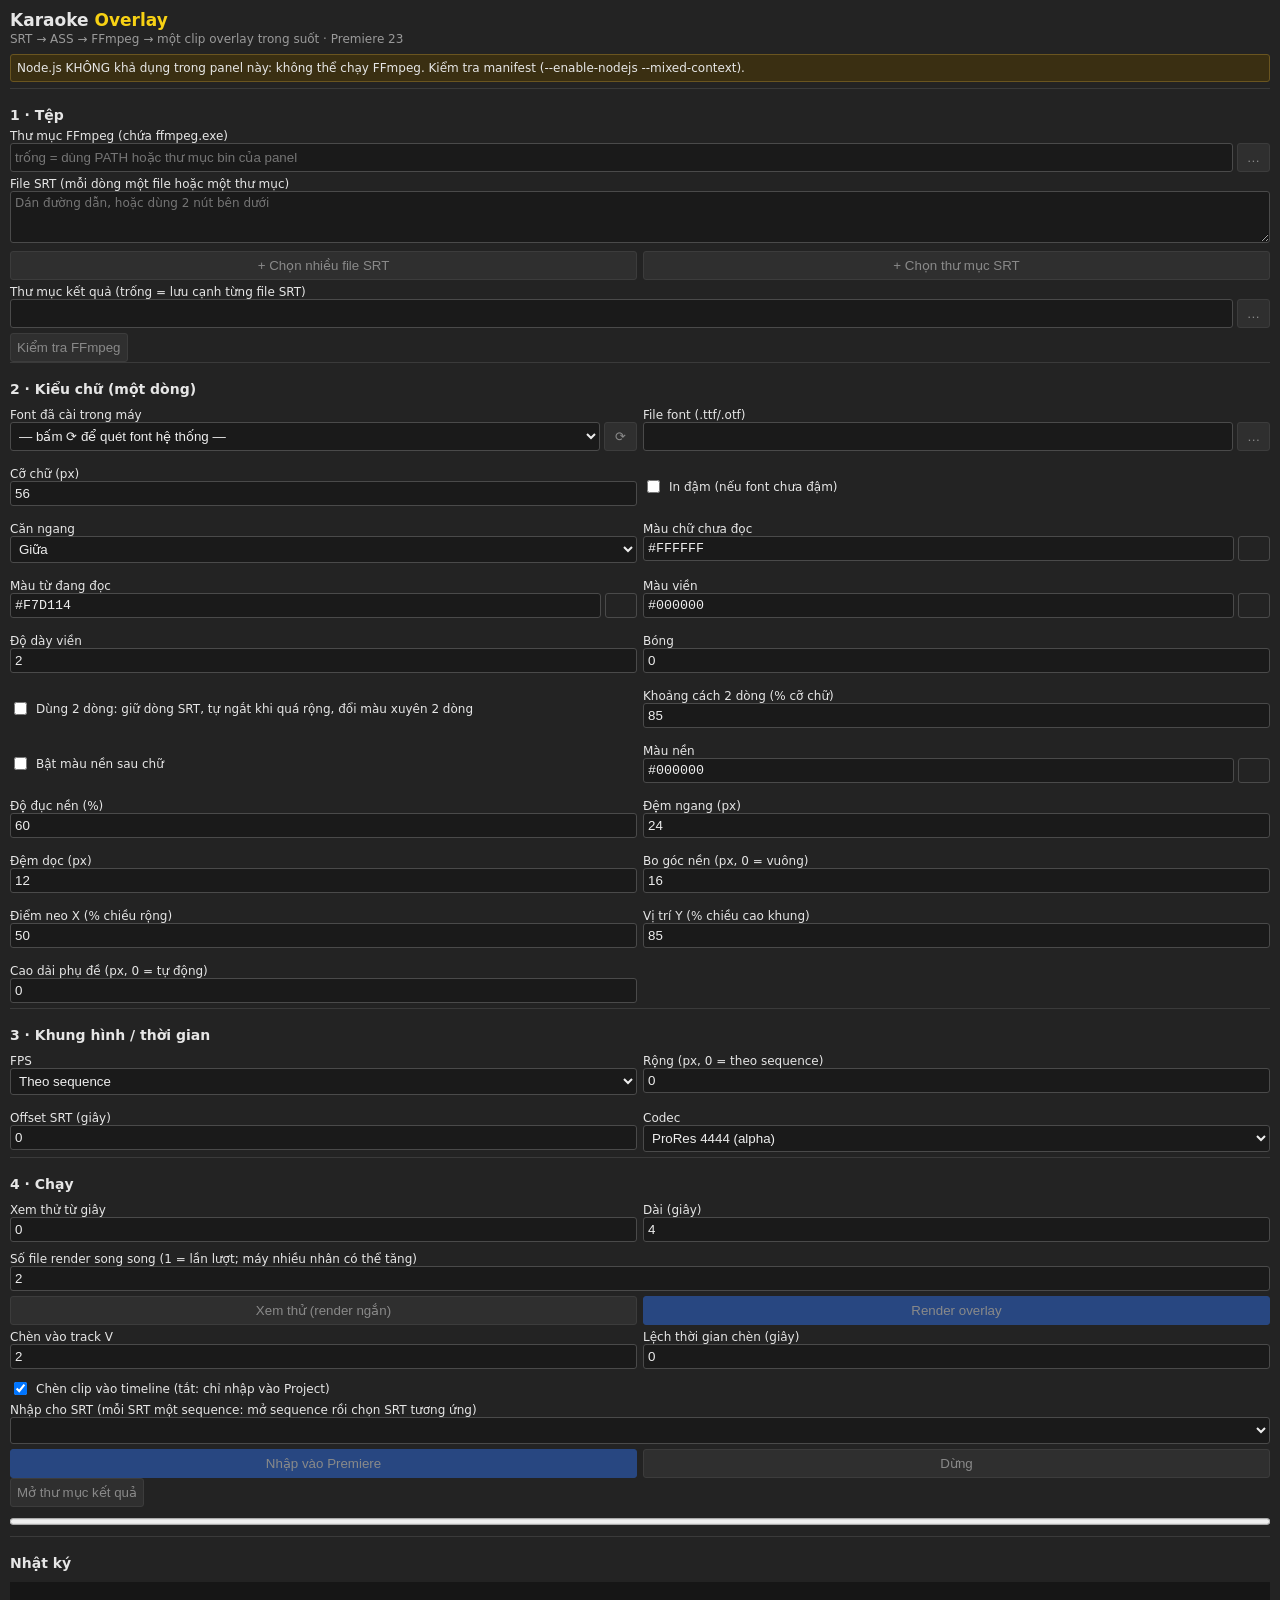
==== extension/overlay.html @ 101d64ac "Overlay: auto-wrap long cues into two balanced rows using libass-measured widths Co-Authored-By: Cla" ====
<!doctype html>
<html lang="vi"><head><meta charset="UTF-8"><meta name="viewport" content="width=device-width,initial-scale=1"><title>Karaoke Overlay</title>
<link rel="stylesheet" href="css/overlay.css"></head>
<body>
<header><h1>Karaoke <em>Overlay</em></h1><p>SRT → ASS → FFmpeg → một clip overlay trong suốt · Premiere 23</p></header>
<div id="env" class="notice"></div>
<section><h2>1 · Tệp</h2>
<label>Thư mục FFmpeg (chứa ffmpeg.exe)<div class="row"><input id="ffmpegDir" placeholder="trống = dùng PATH hoặc thư mục bin của panel"><button data-pick="ffmpegDir" data-kind="dir">…</button></div></label>
<label>File SRT (mỗi dòng một file hoặc một thư mục)<textarea id="srtPath" rows="3" placeholder="Dán đường dẫn, hoặc dùng 2 nút bên dưới"></textarea></label>
<div class="grid"><button id="addSrtFiles">+ Chọn nhiều file SRT</button><button id="addSrtDir">+ Chọn thư mục SRT</button></div>
<label>Thư mục kết quả (trống = lưu cạnh từng file SRT)<div class="row"><input id="outputDir"><button data-pick="outputDir" data-kind="dir">…</button></div></label>
<button id="checkFfmpeg">Kiểm tra FFmpeg</button>
</section>
<section><h2>2 · Kiểu chữ (một dòng)</h2><div class="grid">
<label>Font đã cài trong máy<div class="row"><select id="systemFont"><option value="">— bấm ⟳ để quét font hệ thống —</option></select><button id="scanFonts" title="Quét font hệ thống">⟳</button></div></label>
<label>File font (.ttf/.otf)<div class="row"><input id="fontFile"><button data-pick="fontFile" data-kind="file">…</button></div></label>
<label>Cỡ chữ (px)<input id="fontSize" type="number" min="8" max="400"></label>
<label class="check"><input id="bold" type="checkbox">In đậm (nếu font chưa đậm)</label>
<label>Căn ngang<select id="align"><option value="center">Giữa</option><option value="left">Trái</option><option value="right">Phải</option></select></label>
<label>Màu chữ chưa đọc<div class="row"><input id="textColor" class="hex" maxlength="7" placeholder="#RRGGBB" spellcheck="false"><i class="sw" data-for="textColor"></i></div></label>
<label>Màu từ đang đọc<div class="row"><input id="highlightColor" class="hex" maxlength="7" placeholder="#RRGGBB" spellcheck="false"><i class="sw" data-for="highlightColor"></i></div></label>
<label>Màu viền<div class="row"><input id="outlineColor" class="hex" maxlength="7" placeholder="#RRGGBB" spellcheck="false"><i class="sw" data-for="outlineColor"></i></div></label>
<label>Độ dày viền<input id="outline" type="number" step="0.1" min="0" max="20"></label>
<label>Bóng<input id="shadow" type="number" step="0.1" min="0" max="20"></label>
<label class="check"><input id="twoRows" type="checkbox">Dùng 2 dòng: giữ dòng SRT, tự ngắt khi quá rộng, đổi màu xuyên 2 dòng</label>
<label>Khoảng cách 2 dòng (% cỡ chữ)<input id="lineSpacing" type="number" min="40" max="200" step="1"></label>
<label class="check"><input id="bgEnabled" type="checkbox">Bật màu nền sau chữ</label>
<label>Màu nền<div class="row"><input id="bgColor" class="hex" maxlength="7" placeholder="#RRGGBB" spellcheck="false"><i class="sw" data-for="bgColor"></i></div></label>
<label>Độ đục nền (%)<input id="bgOpacity" type="number" min="0" max="100" step="5"></label>
<label>Đệm ngang (px)<input id="bgPadX" type="number" min="0" max="200" step="1"></label>
<label>Đệm dọc (px)<input id="bgPadY" type="number" min="0" max="120" step="1"></label>
<label>Bo góc nền (px, 0 = vuông)<input id="bgRadius" type="number" min="0" max="200" step="1"></label>
<label>Điểm neo X (% chiều rộng)<input id="anchorX" type="number" min="0" max="100" step="0.5"></label>
<label>Vị trí Y (% chiều cao khung)<input id="yPercent" type="number" min="0" max="100" step="0.5"></label>
<label>Cao dải phụ đề (px, 0 = tự động)<input id="canvasHeight" type="number" min="0" step="2"></label>
</div></section>
<section><h2>3 · Khung hình / thời gian</h2><div class="grid">
<label>FPS<select id="fps"><option value="auto">Theo sequence</option><option>23.976</option><option>24</option><option>25</option><option>29.97</option><option>30</option><option>50</option><option>59.94</option><option>60</option></select></label>
<label>Rộng (px, 0 = theo sequence)<input id="width" type="number" min="0" step="2"></label>
<label>Offset SRT (giây)<input id="offset" type="number" step="0.001"></label>
<label>Codec<select id="codec"><option value="prores4444">ProRes 4444 (alpha)</option><option value="qtrle">Animation qtrle (alpha, nhỏ hơn)</option></select></label>
</div></section>
<section><h2>4 · Chạy</h2>
<div class="grid"><label>Xem thử từ giây<input id="previewStart" type="number" step="0.5" min="0"></label><label>Dài (giây)<input id="previewLength" type="number" step="0.5" min="1"></label></div>
<label>Số file render song song (1 = lần lượt; máy nhiều nhân có thể tăng)<input id="parallel" type="number" min="1" max="6" step="1"></label>
<div class="grid"><button id="preview">Xem thử (render ngắn)</button><button id="render" class="primary">Render overlay</button></div>
<div class="grid"><label>Chèn vào track V<input id="insertTrack" type="number" min="1"></label><label>Lệch thời gian chèn (giây)<input id="insertOffset" type="number" step="0.001"></label></div>
<label class="check"><input id="insertIntoTimeline" type="checkbox">Chèn clip vào timeline (tắt: chỉ nhập vào Project)</label>
<label>Nhập cho SRT (mỗi SRT một sequence: mở sequence rồi chọn SRT tương ứng)<select id="importSrt"></select></label>
<div class="grid"><button id="import" class="primary">Nhập vào Premiere</button><button id="stop">Dừng</button></div>
<button id="openFolder">Mở thư mục kết quả</button>
<progress id="progress" max="1" value="0"></progress>
</section>
<section><h2>Nhật ký</h2><pre id="log"></pre></section>
<script src="js/overlay/overlay-panel.js"></script>
</body></html>
---- extension/css/overlay.css ----
body{margin:0;padding:10px;font:13px system-ui,sans-serif;background:#232323;color:#e6e6e6}
h1{font-size:17px;margin:0}h1 em{color:#f7d114;font-style:normal}h2{font-size:14px;margin:14px 0 6px}
header p{color:#9a9a9a;font-size:12px;margin:2px 0 8px}section{border-top:1px solid #3a3a3a;padding-top:4px}
label{display:block;margin:5px 0;font-size:12px}input,select{width:100%;box-sizing:border-box;background:#1a1a1a;color:#eee;border:1px solid #4a4a4a;padding:4px;border-radius:3px}
input[type=color]{height:28px;padding:1px}.row{display:flex;gap:4px}.row button{width:34px}
.grid{display:grid;grid-template-columns:1fr 1fr;gap:6px}.check{display:flex;gap:6px;align-items:center}.check input{width:auto}
button{background:#3b3b3b;color:#eee;border:1px solid #555;padding:6px;border-radius:3px;cursor:pointer}button.primary{background:#2d6cdf;border-color:#2d6cdf}
button:disabled{opacity:.5;cursor:default}progress{width:100%;margin:8px 0}
.notice{background:#3a2f12;border:1px solid #6a5520;padding:6px;border-radius:3px;margin:6px 0;font-size:12px}.notice.ok{background:#173a22;border-color:#2b6a3d}
pre{background:#161616;padding:6px;height:220px;overflow:auto;white-space:pre-wrap;font-size:11px}

textarea{width:100%;box-sizing:border-box;background:#1a1a1a;color:#eee;border:1px solid #4a4a4a;padding:4px;border-radius:3px;font:inherit;resize:vertical}
.hex{font-family:monospace;text-transform:uppercase}.sw{flex:0 0 30px;border:1px solid #4a4a4a;border-radius:3px;background:#000}
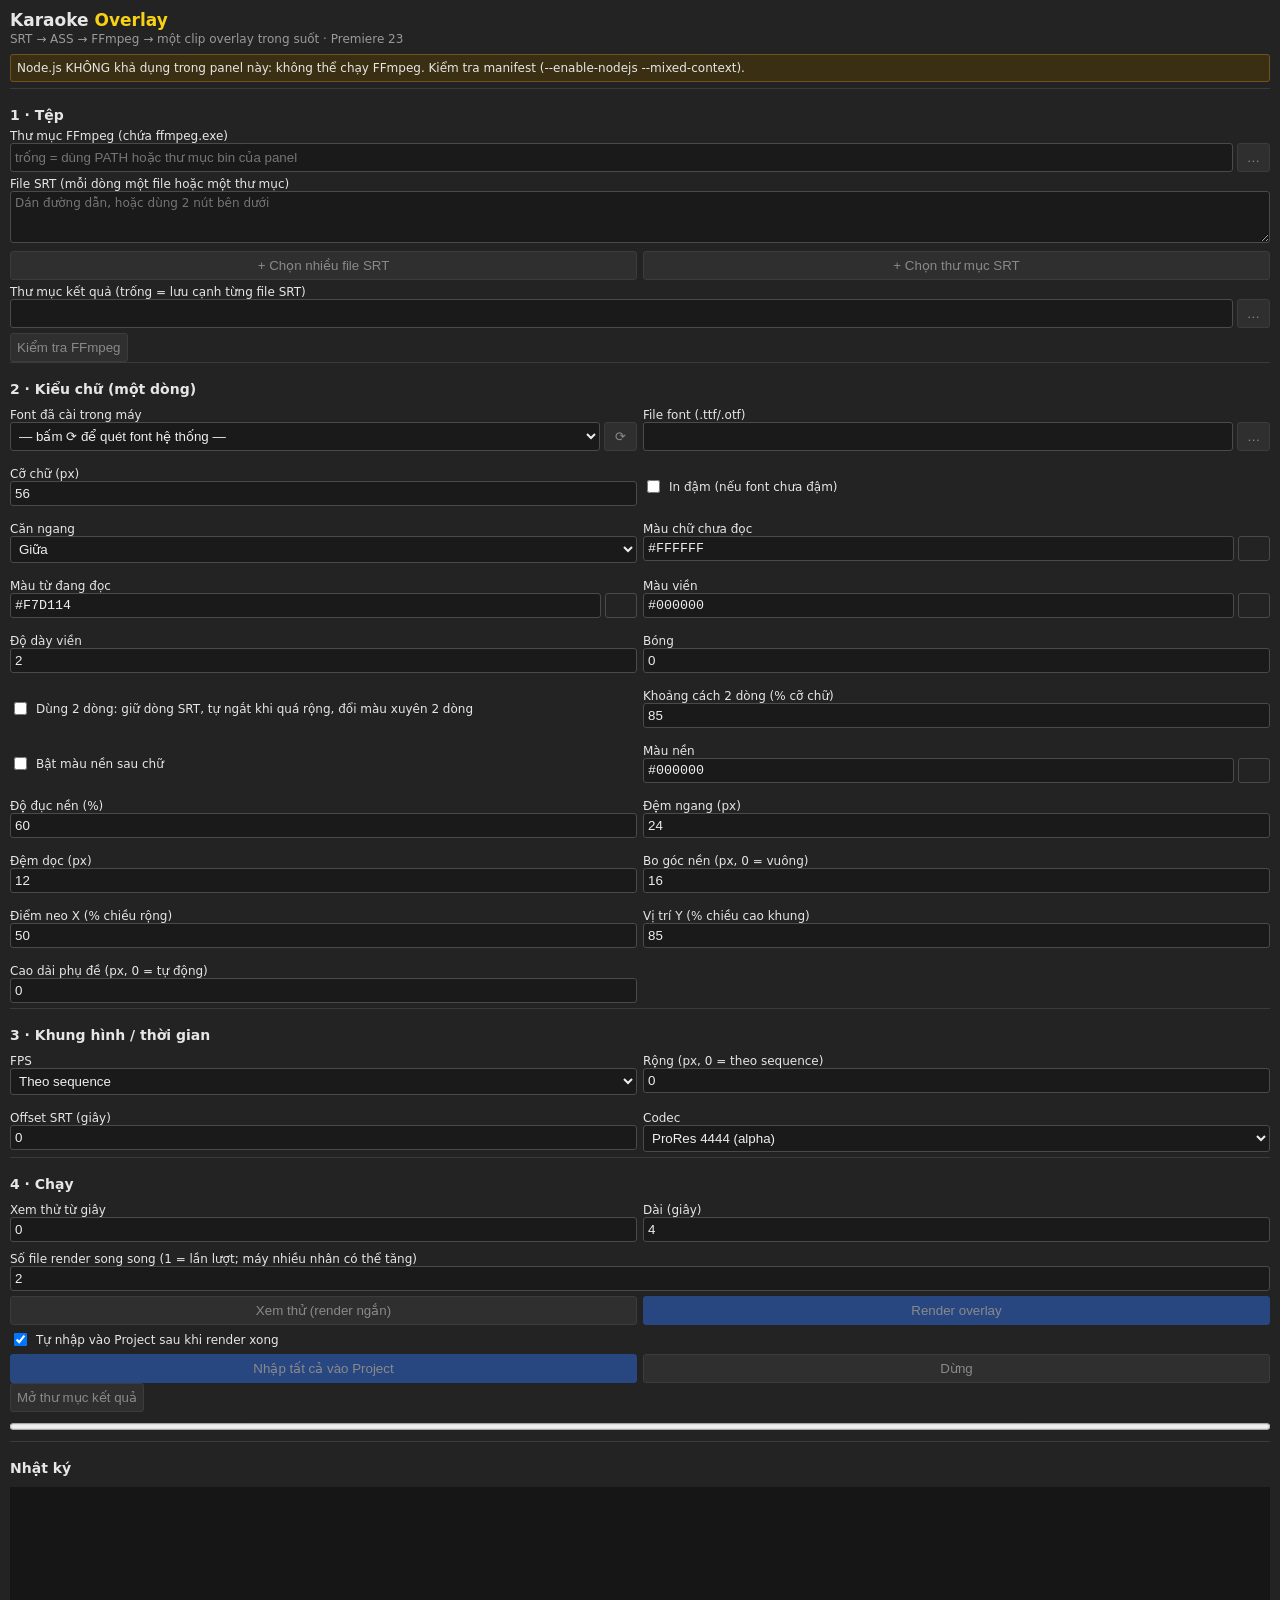
==== commit 5df1e763: "Overlay panel: import all rendered overlays into the Project in one call; remove sequence insertion " ====
--- a/extension/overlay.html
+++ b/extension/overlay.html
@@ -44,10 +44,8 @@
 <div class="grid"><label>Xem thử từ giây<input id="previewStart" type="number" step="0.5" min="0"></label><label>Dài (giây)<input id="previewLength" type="number" step="0.5" min="1"></label></div>
 <label>Số file render song song (1 = lần lượt; máy nhiều nhân có thể tăng)<input id="parallel" type="number" min="1" max="6" step="1"></label>
 <div class="grid"><button id="preview">Xem thử (render ngắn)</button><button id="render" class="primary">Render overlay</button></div>
-<div class="grid"><label>Chèn vào track V<input id="insertTrack" type="number" min="1"></label><label>Lệch thời gian chèn (giây)<input id="insertOffset" type="number" step="0.001"></label></div>
-<label class="check"><input id="insertIntoTimeline" type="checkbox">Chèn clip vào timeline (tắt: chỉ nhập vào Project)</label>
-<label>Nhập cho SRT (mỗi SRT một sequence: mở sequence rồi chọn SRT tương ứng)<select id="importSrt"></select></label>
-<div class="grid"><button id="import" class="primary">Nhập vào Premiere</button><button id="stop">Dừng</button></div>
+<label class="check"><input id="autoImport" type="checkbox">Tự nhập vào Project sau khi render xong</label>
+<div class="grid"><button id="import" class="primary">Nhập tất cả vào Project</button><button id="stop">Dừng</button></div>
 <button id="openFolder">Mở thư mục kết quả</button>
 <progress id="progress" max="1" value="0"></progress>
 </section>
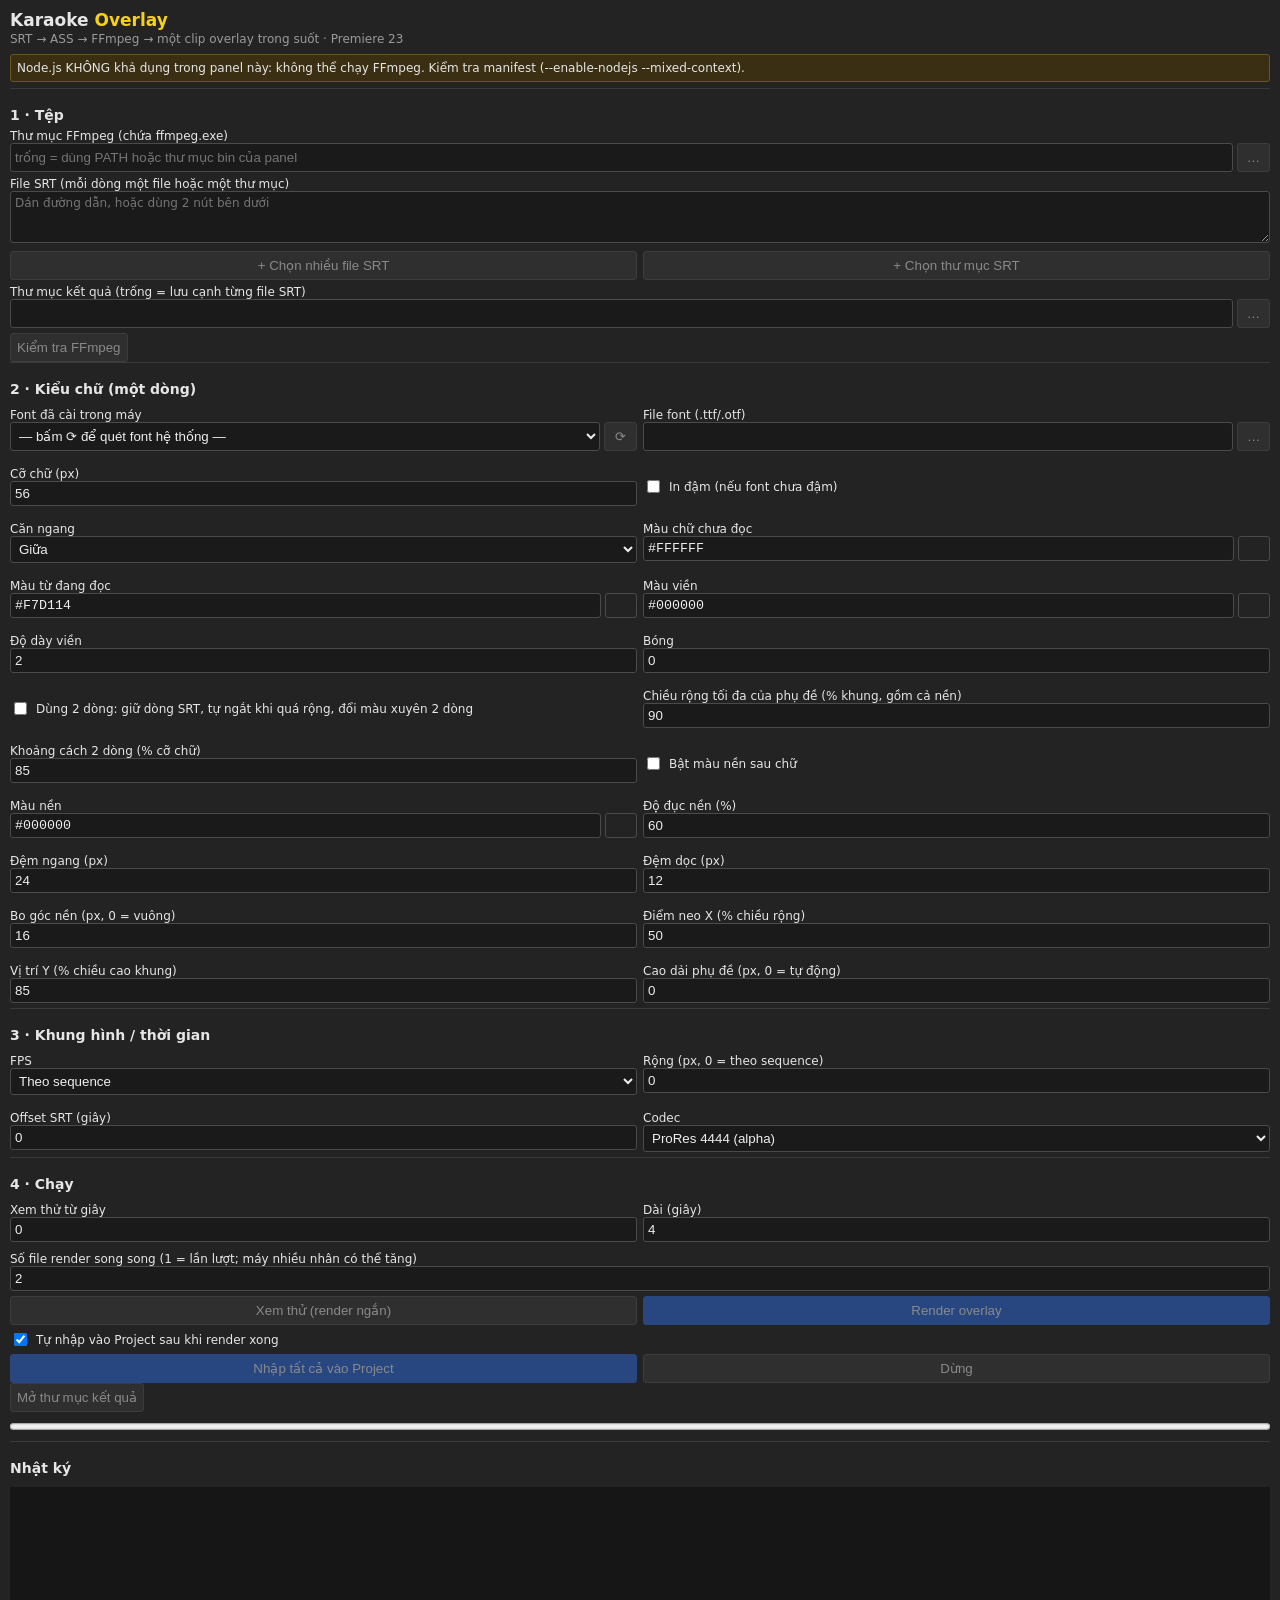
==== commit c5b64f1a: "Overlay: configurable maximum subtitle width (% of frame) for auto-wrap Co-Authored-By: Claude Sonne" ====
--- a/extension/overlay.html
+++ b/extension/overlay.html
@@ -23,6 +23,7 @@
 <label>Độ dày viền<input id="outline" type="number" step="0.1" min="0" max="20"></label>
 <label>Bóng<input id="shadow" type="number" step="0.1" min="0" max="20"></label>
 <label class="check"><input id="twoRows" type="checkbox">Dùng 2 dòng: giữ dòng SRT, tự ngắt khi quá rộng, đổi màu xuyên 2 dòng</label>
+<label>Chiều rộng tối đa của phụ đề (% khung, gồm cả nền)<input id="maxWidthPercent" type="number" min="20" max="100" step="1"></label>
 <label>Khoảng cách 2 dòng (% cỡ chữ)<input id="lineSpacing" type="number" min="40" max="200" step="1"></label>
 <label class="check"><input id="bgEnabled" type="checkbox">Bật màu nền sau chữ</label>
 <label>Màu nền<div class="row"><input id="bgColor" class="hex" maxlength="7" placeholder="#RRGGBB" spellcheck="false"><i class="sw" data-for="bgColor"></i></div></label>
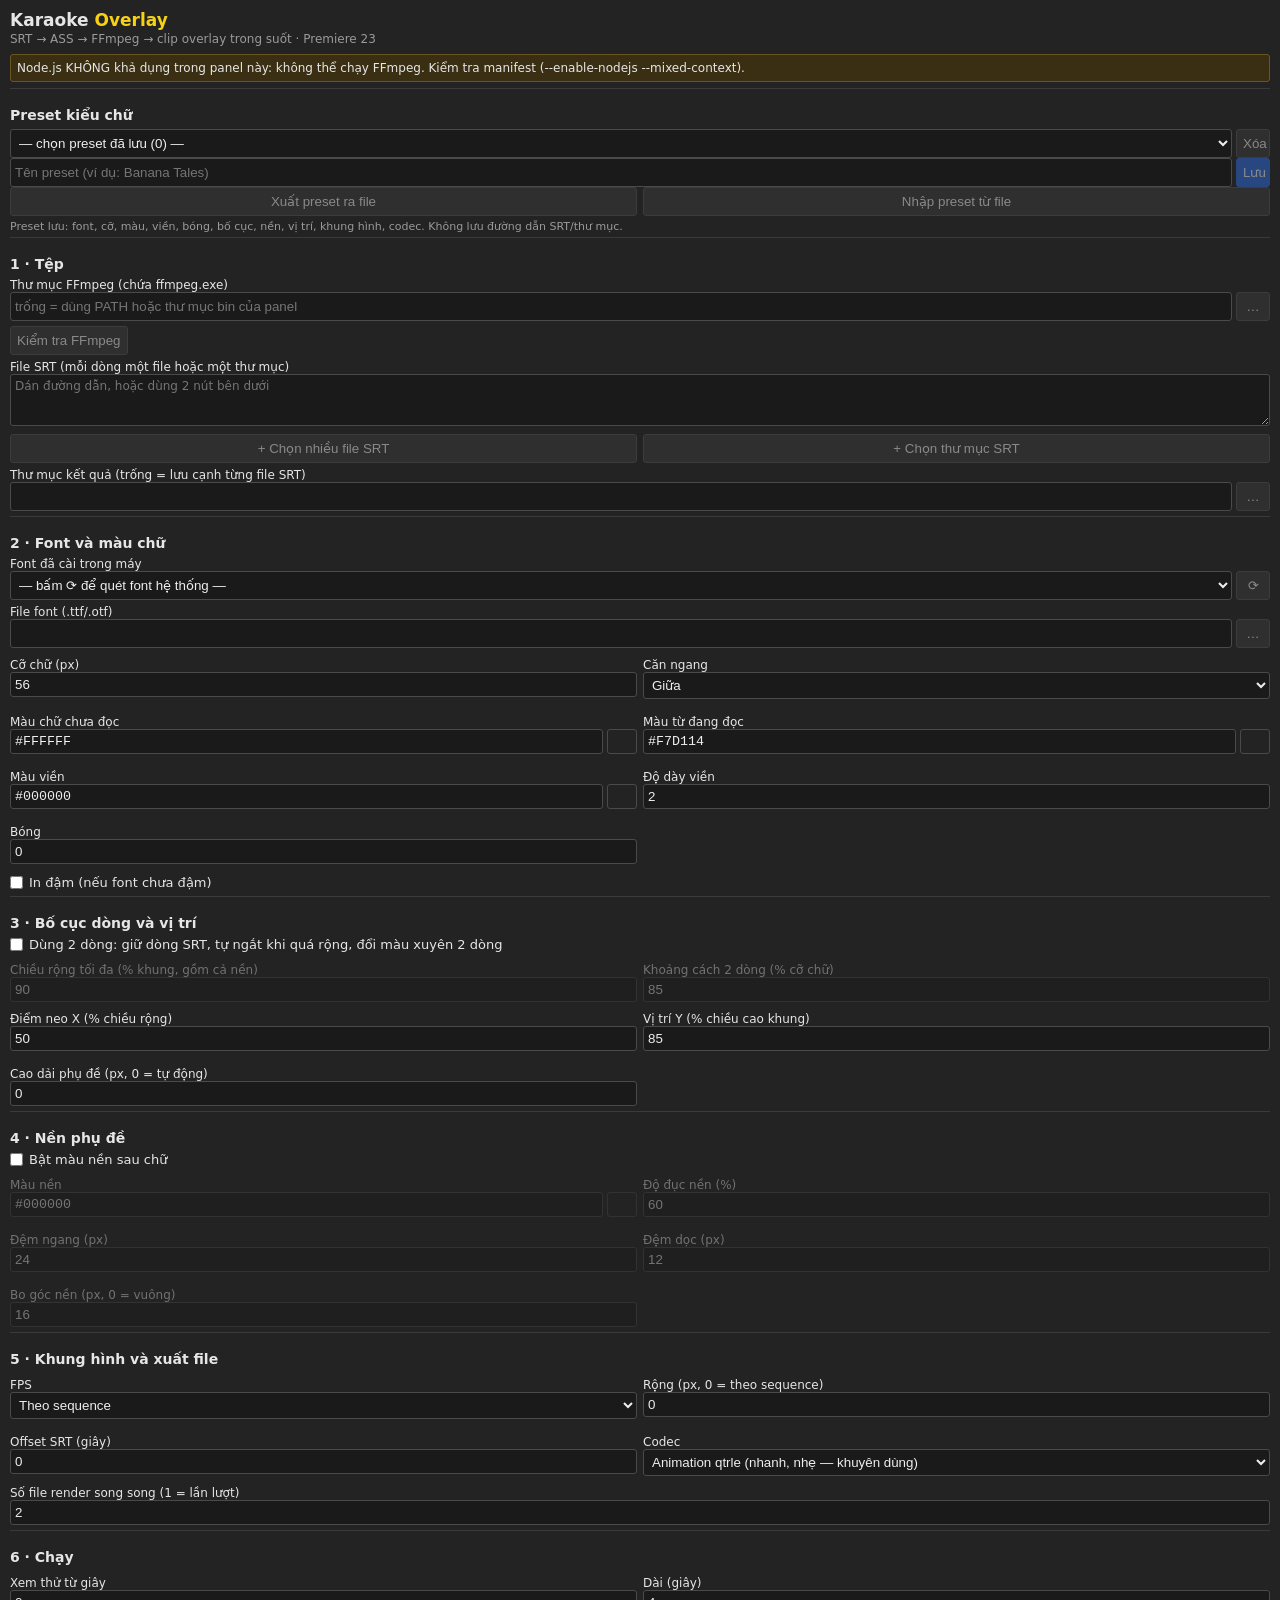
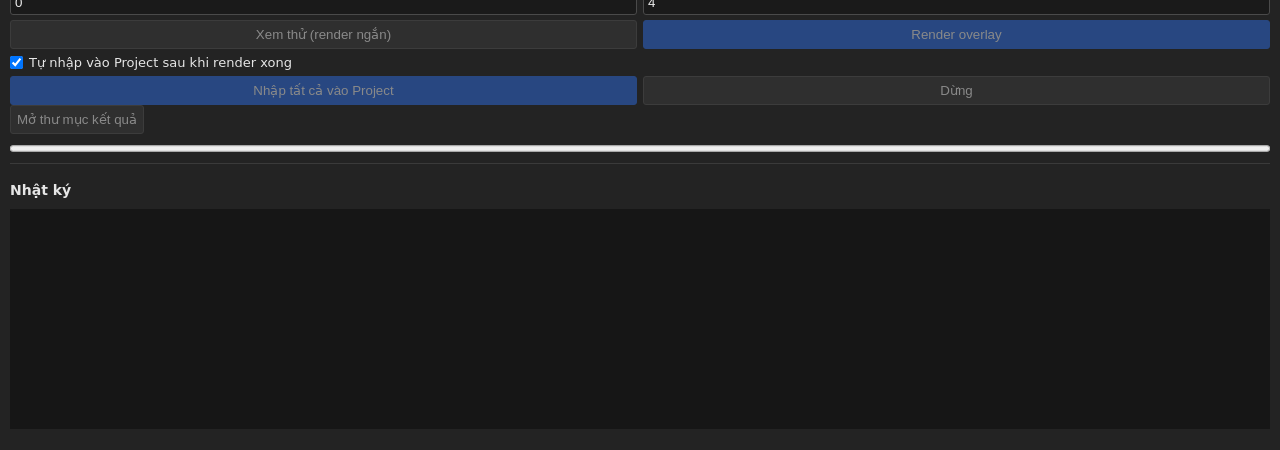
==== commit 97ea4de5: "Overlay panel: presets, regrouped sections, dependent fields, checkbox toggles only via the box, qtr" ====
--- a/extension/overlay.html
+++ b/extension/overlay.html
@@ -2,50 +2,76 @@
 <html lang="vi"><head><meta charset="UTF-8"><meta name="viewport" content="width=device-width,initial-scale=1"><title>Karaoke Overlay</title>
 <link rel="stylesheet" href="css/overlay.css"></head>
 <body>
-<header><h1>Karaoke <em>Overlay</em></h1><p>SRT → ASS → FFmpeg → một clip overlay trong suốt · Premiere 23</p></header>
+<header><h1>Karaoke <em>Overlay</em></h1><p>SRT → ASS → FFmpeg → clip overlay trong suốt · Premiere 23</p></header>
 <div id="env" class="notice"></div>
+
+<section><h2>Preset kiểu chữ</h2>
+<div class="row"><select id="presetSelect"><option value="">— chọn preset đã lưu —</option></select><button id="presetDelete" title="Xóa preset đang chọn">Xóa</button></div>
+<div class="row"><input id="presetName" placeholder="Tên preset (ví dụ: Banana Tales)"><button id="presetSave" class="primary" title="Lưu kiểu chữ hiện tại">Lưu</button></div>
+<div class="grid"><button id="presetExport">Xuất preset ra file</button><button id="presetImport">Nhập preset từ file</button></div>
+<p class="hint">Preset lưu: font, cỡ, màu, viền, bóng, bố cục, nền, vị trí, khung hình, codec. Không lưu đường dẫn SRT/thư mục.</p>
+</section>
+
 <section><h2>1 · Tệp</h2>
 <label>Thư mục FFmpeg (chứa ffmpeg.exe)<div class="row"><input id="ffmpegDir" placeholder="trống = dùng PATH hoặc thư mục bin của panel"><button data-pick="ffmpegDir" data-kind="dir">…</button></div></label>
+<button id="checkFfmpeg">Kiểm tra FFmpeg</button>
 <label>File SRT (mỗi dòng một file hoặc một thư mục)<textarea id="srtPath" rows="3" placeholder="Dán đường dẫn, hoặc dùng 2 nút bên dưới"></textarea></label>
 <div class="grid"><button id="addSrtFiles">+ Chọn nhiều file SRT</button><button id="addSrtDir">+ Chọn thư mục SRT</button></div>
 <label>Thư mục kết quả (trống = lưu cạnh từng file SRT)<div class="row"><input id="outputDir"><button data-pick="outputDir" data-kind="dir">…</button></div></label>
-<button id="checkFfmpeg">Kiểm tra FFmpeg</button>
 </section>
-<section><h2>2 · Kiểu chữ (một dòng)</h2><div class="grid">
+
+<section><h2>2 · Font và màu chữ</h2>
 <label>Font đã cài trong máy<div class="row"><select id="systemFont"><option value="">— bấm ⟳ để quét font hệ thống —</option></select><button id="scanFonts" title="Quét font hệ thống">⟳</button></div></label>
 <label>File font (.ttf/.otf)<div class="row"><input id="fontFile"><button data-pick="fontFile" data-kind="file">…</button></div></label>
+<div class="grid">
 <label>Cỡ chữ (px)<input id="fontSize" type="number" min="8" max="400"></label>
-<label class="check"><input id="bold" type="checkbox">In đậm (nếu font chưa đậm)</label>
 <label>Căn ngang<select id="align"><option value="center">Giữa</option><option value="left">Trái</option><option value="right">Phải</option></select></label>
 <label>Màu chữ chưa đọc<div class="row"><input id="textColor" class="hex" maxlength="7" placeholder="#RRGGBB" spellcheck="false"><i class="sw" data-for="textColor"></i></div></label>
 <label>Màu từ đang đọc<div class="row"><input id="highlightColor" class="hex" maxlength="7" placeholder="#RRGGBB" spellcheck="false"><i class="sw" data-for="highlightColor"></i></div></label>
 <label>Màu viền<div class="row"><input id="outlineColor" class="hex" maxlength="7" placeholder="#RRGGBB" spellcheck="false"><i class="sw" data-for="outlineColor"></i></div></label>
 <label>Độ dày viền<input id="outline" type="number" step="0.1" min="0" max="20"></label>
 <label>Bóng<input id="shadow" type="number" step="0.1" min="0" max="20"></label>
-<label class="check"><input id="twoRows" type="checkbox">Dùng 2 dòng: giữ dòng SRT, tự ngắt khi quá rộng, đổi màu xuyên 2 dòng</label>
-<label>Chiều rộng tối đa của phụ đề (% khung, gồm cả nền)<input id="maxWidthPercent" type="number" min="20" max="100" step="1"></label>
+</div>
+<div class="check"><input id="bold" type="checkbox"><span>In đậm (nếu font chưa đậm)</span></div>
+</section>
+
+<section><h2>3 · Bố cục dòng và vị trí</h2>
+<div class="check"><input id="twoRows" type="checkbox"><span>Dùng 2 dòng: giữ dòng SRT, tự ngắt khi quá rộng, đổi màu xuyên 2 dòng</span></div>
+<fieldset id="rowFields" disabled class="dep"><div class="grid">
+<label>Chiều rộng tối đa (% khung, gồm cả nền)<input id="maxWidthPercent" type="number" min="20" max="100" step="1"></label>
 <label>Khoảng cách 2 dòng (% cỡ chữ)<input id="lineSpacing" type="number" min="40" max="200" step="1"></label>
-<label class="check"><input id="bgEnabled" type="checkbox">Bật màu nền sau chữ</label>
+</div></fieldset>
+<div class="grid">
+<label>Điểm neo X (% chiều rộng)<input id="anchorX" type="number" min="0" max="100" step="0.5"></label>
+<label>Vị trí Y (% chiều cao khung)<input id="yPercent" type="number" min="0" max="100" step="0.5"></label>
+<label>Cao dải phụ đề (px, 0 = tự động)<input id="canvasHeight" type="number" min="0" step="2"></label>
+</div>
+</section>
+
+<section><h2>4 · Nền phụ đề</h2>
+<div class="check"><input id="bgEnabled" type="checkbox"><span>Bật màu nền sau chữ</span></div>
+<fieldset id="bgFields" disabled class="dep"><div class="grid">
 <label>Màu nền<div class="row"><input id="bgColor" class="hex" maxlength="7" placeholder="#RRGGBB" spellcheck="false"><i class="sw" data-for="bgColor"></i></div></label>
 <label>Độ đục nền (%)<input id="bgOpacity" type="number" min="0" max="100" step="5"></label>
 <label>Đệm ngang (px)<input id="bgPadX" type="number" min="0" max="200" step="1"></label>
 <label>Đệm dọc (px)<input id="bgPadY" type="number" min="0" max="120" step="1"></label>
 <label>Bo góc nền (px, 0 = vuông)<input id="bgRadius" type="number" min="0" max="200" step="1"></label>
-<label>Điểm neo X (% chiều rộng)<input id="anchorX" type="number" min="0" max="100" step="0.5"></label>
-<label>Vị trí Y (% chiều cao khung)<input id="yPercent" type="number" min="0" max="100" step="0.5"></label>
-<label>Cao dải phụ đề (px, 0 = tự động)<input id="canvasHeight" type="number" min="0" step="2"></label>
-</div></section>
-<section><h2>3 · Khung hình / thời gian</h2><div class="grid">
+</div></fieldset>
+</section>
+
+<section><h2>5 · Khung hình và xuất file</h2><div class="grid">
 <label>FPS<select id="fps"><option value="auto">Theo sequence</option><option>23.976</option><option>24</option><option>25</option><option>29.97</option><option>30</option><option>50</option><option>59.94</option><option>60</option></select></label>
 <label>Rộng (px, 0 = theo sequence)<input id="width" type="number" min="0" step="2"></label>
 <label>Offset SRT (giây)<input id="offset" type="number" step="0.001"></label>
-<label>Codec<select id="codec"><option value="prores4444">ProRes 4444 (alpha)</option><option value="qtrle">Animation qtrle (alpha, nhỏ hơn)</option></select></label>
-</div></section>
-<section><h2>4 · Chạy</h2>
+<label>Codec<select id="codec"><option value="qtrle">Animation qtrle (nhanh, nhẹ — khuyên dùng)</option><option value="prores4444">ProRes 4444 (nặng hơn ~7 lần)</option></select></label>
+</div>
+<label>Số file render song song (1 = lần lượt)<input id="parallel" type="number" min="1" max="6" step="1"></label>
+</section>
+
+<section><h2>6 · Chạy</h2>
 <div class="grid"><label>Xem thử từ giây<input id="previewStart" type="number" step="0.5" min="0"></label><label>Dài (giây)<input id="previewLength" type="number" step="0.5" min="1"></label></div>
-<label>Số file render song song (1 = lần lượt; máy nhiều nhân có thể tăng)<input id="parallel" type="number" min="1" max="6" step="1"></label>
 <div class="grid"><button id="preview">Xem thử (render ngắn)</button><button id="render" class="primary">Render overlay</button></div>
-<label class="check"><input id="autoImport" type="checkbox">Tự nhập vào Project sau khi render xong</label>
+<div class="check"><input id="autoImport" type="checkbox"><span>Tự nhập vào Project sau khi render xong</span></div>
 <div class="grid"><button id="import" class="primary">Nhập tất cả vào Project</button><button id="stop">Dừng</button></div>
 <button id="openFolder">Mở thư mục kết quả</button>
 <progress id="progress" max="1" value="0"></progress>
--- a/extension/css/overlay.css
+++ b/extension/css/overlay.css
@@ -11,3 +11,9 @@
 
 textarea{width:100%;box-sizing:border-box;background:#1a1a1a;color:#eee;border:1px solid #4a4a4a;padding:4px;border-radius:3px;font:inherit;resize:vertical}
 .hex{font-family:monospace;text-transform:uppercase}.sw{flex:0 0 30px;border:1px solid #4a4a4a;border-radius:3px;background:#000}
+
+input[type=checkbox]{width:auto;margin:0}.check{margin:6px 0}.check span{cursor:default;user-select:none}
+fieldset.dep{border:0;margin:0;padding:0;min-width:0}fieldset.dep:disabled{opacity:.4}
+.hint{color:#9a9a9a;font-size:11px;margin:4px 0}
+.grid>*,.row>input,.row>select{min-width:0}.row>input,.row>select{flex:1}.row>button{flex:0 0 auto}body{overflow-x:hidden}
+input,select,textarea{min-width:0;max-width:100%}*{box-sizing:border-box}
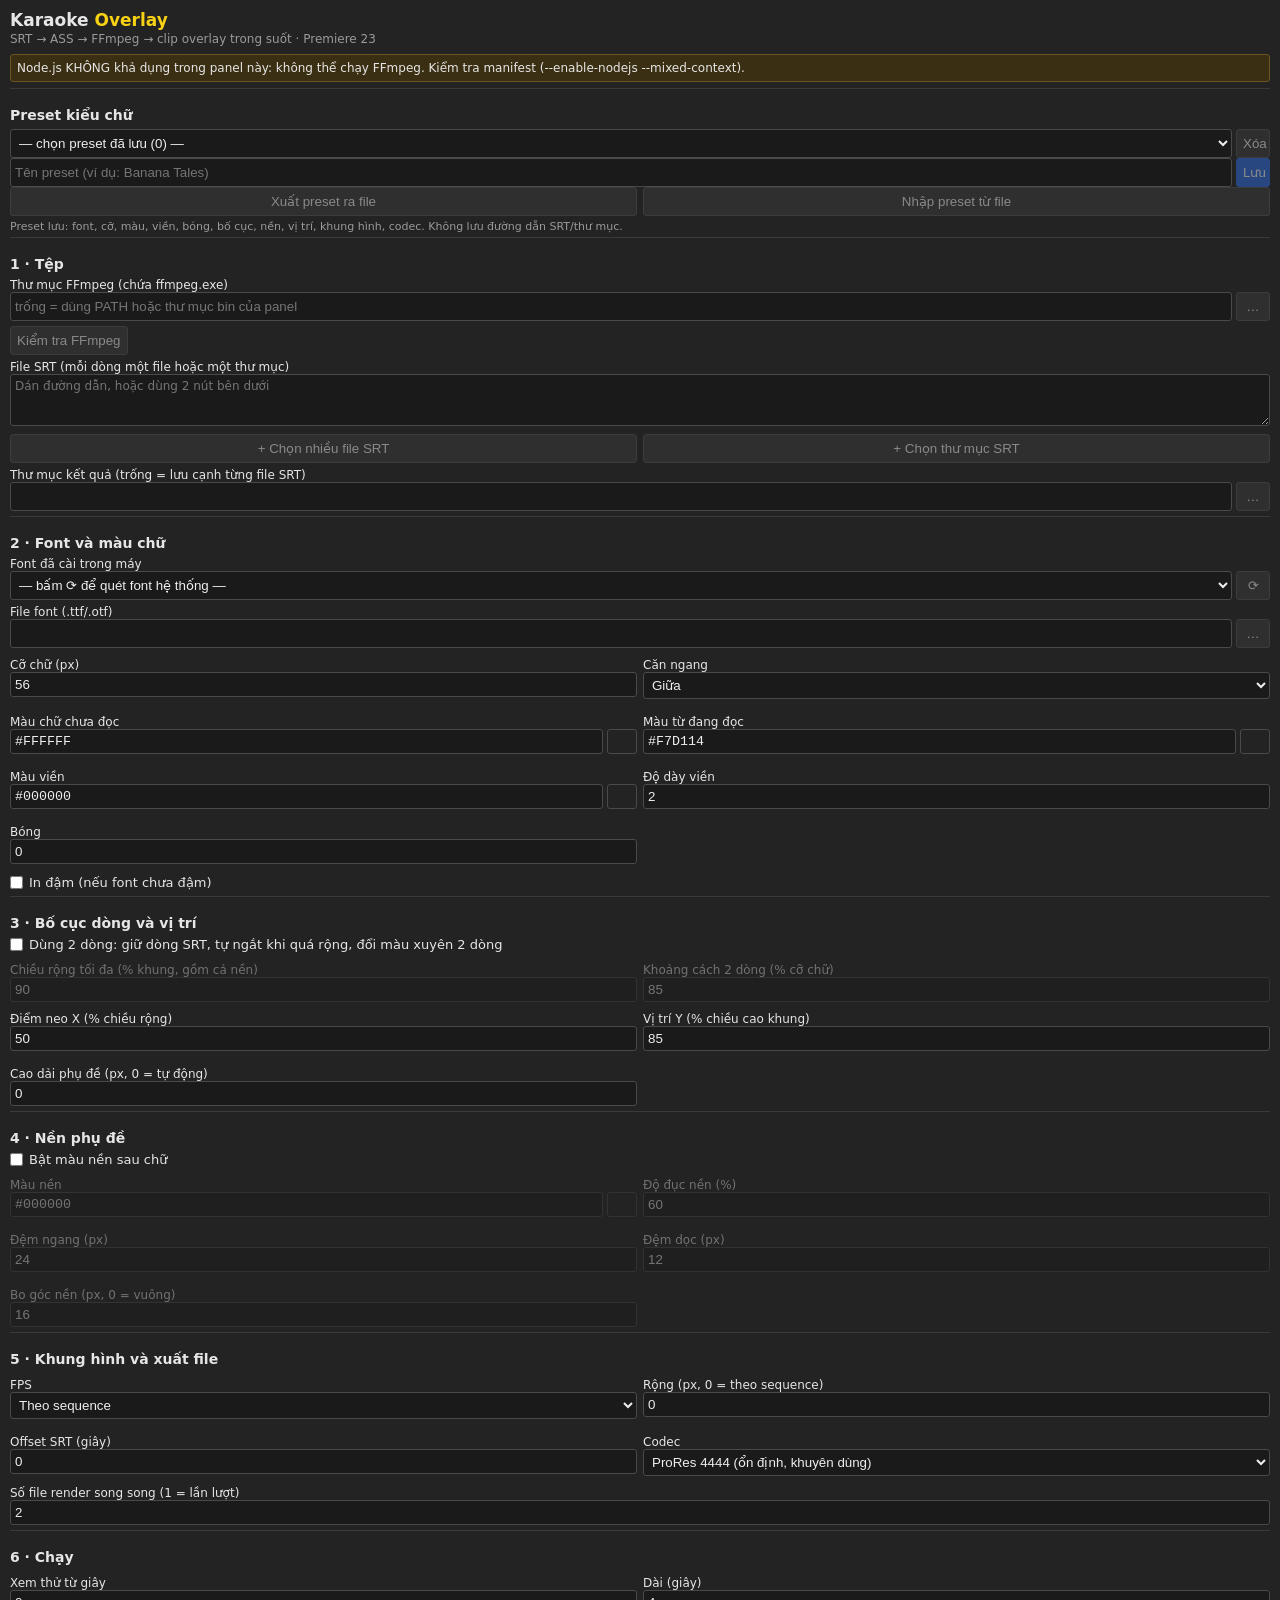
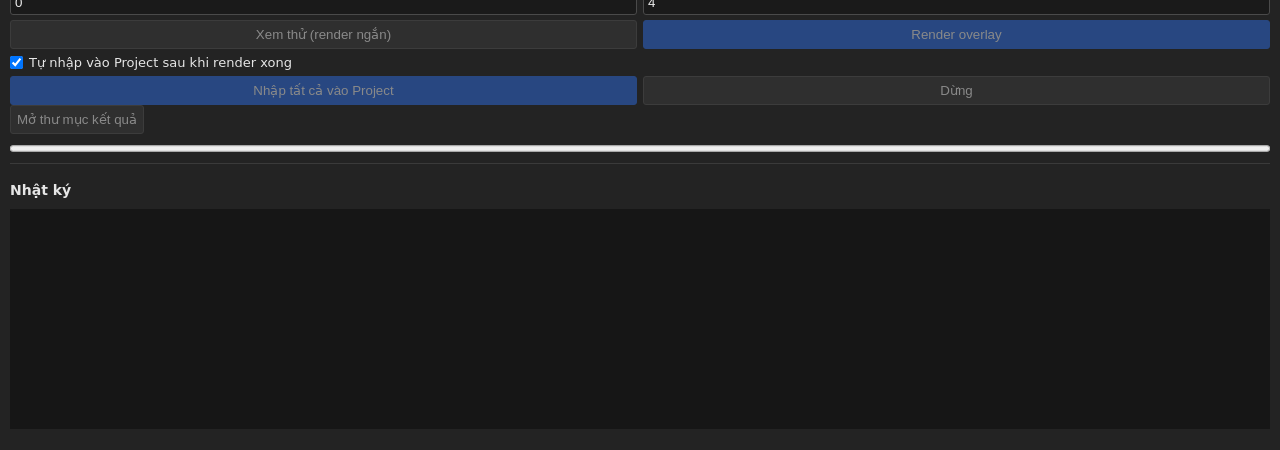
==== commit 1debfe19: "Overlay: default back to ProRes 4444; qtrle marked opt-in and fully verified after render Co-Authore" ====
--- a/extension/overlay.html
+++ b/extension/overlay.html
@@ -63,7 +63,7 @@
 <label>FPS<select id="fps"><option value="auto">Theo sequence</option><option>23.976</option><option>24</option><option>25</option><option>29.97</option><option>30</option><option>50</option><option>59.94</option><option>60</option></select></label>
 <label>Rộng (px, 0 = theo sequence)<input id="width" type="number" min="0" step="2"></label>
 <label>Offset SRT (giây)<input id="offset" type="number" step="0.001"></label>
-<label>Codec<select id="codec"><option value="qtrle">Animation qtrle (nhanh, nhẹ — khuyên dùng)</option><option value="prores4444">ProRes 4444 (nặng hơn ~7 lần)</option></select></label>
+<label>Codec<select id="codec"><option value="prores4444">ProRes 4444 (ổn định, khuyên dùng)</option><option value="qtrle">Animation qtrle (nhanh, nhẹ — có thể lỗi khi xuất)</option></select></label>
 </div>
 <label>Số file render song song (1 = lần lượt)<input id="parallel" type="number" min="1" max="6" step="1"></label>
 </section>
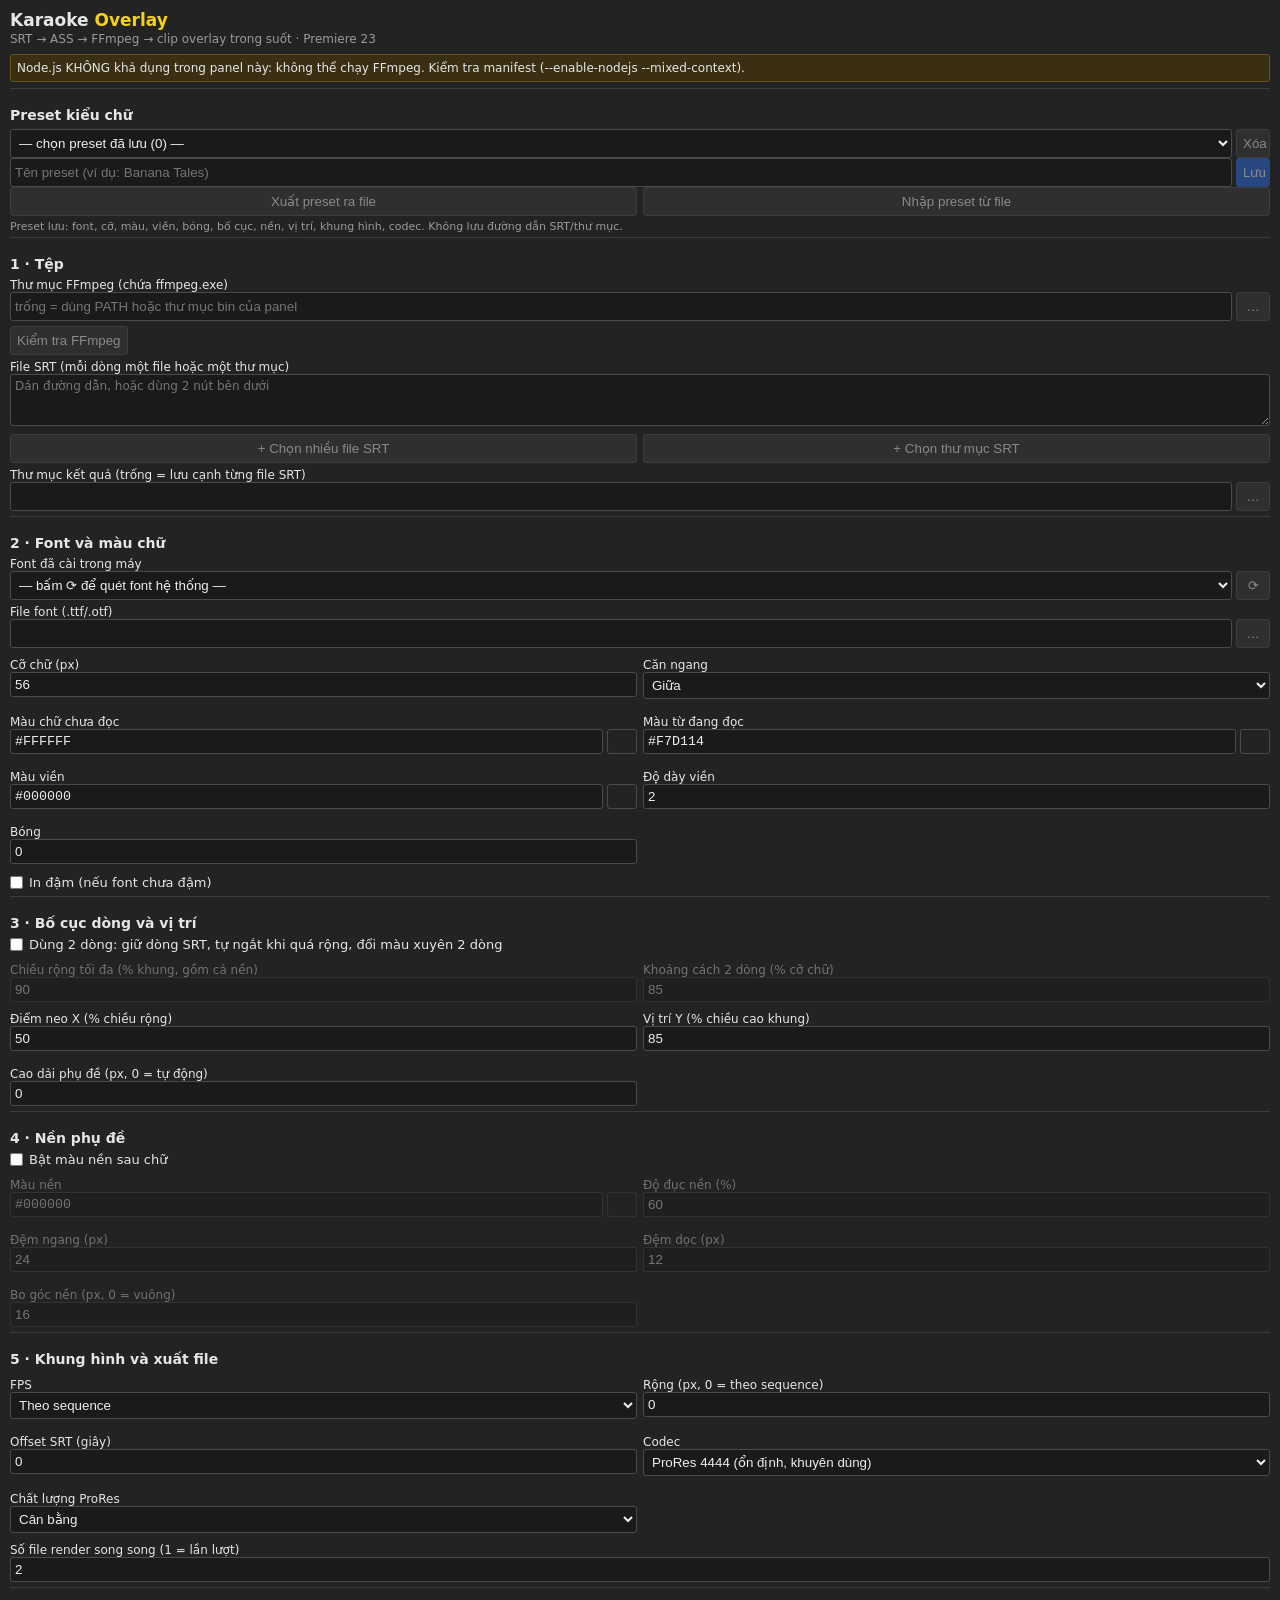
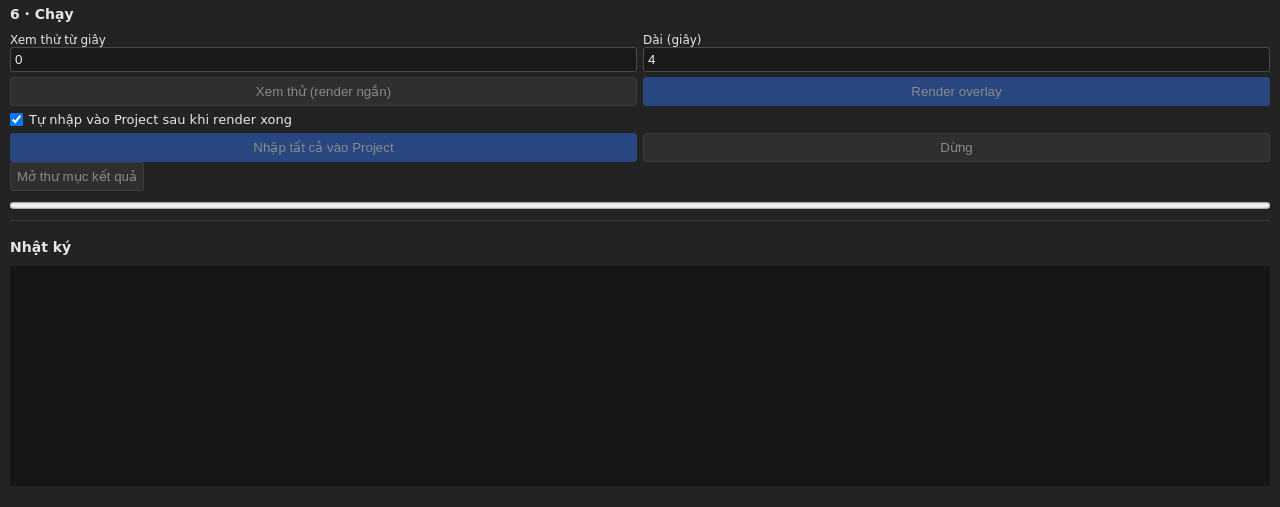
==== commit 1e6f891b: "Overlay: ProRes quality presets (high/balanced/light); default balanced Co-Authored-By: Claude Sonne" ====
--- a/extension/overlay.html
+++ b/extension/overlay.html
@@ -64,6 +64,7 @@
 <label>Rộng (px, 0 = theo sequence)<input id="width" type="number" min="0" step="2"></label>
 <label>Offset SRT (giây)<input id="offset" type="number" step="0.001"></label>
 <label>Codec<select id="codec"><option value="prores4444">ProRes 4444 (ổn định, khuyên dùng)</option><option value="qtrle">Animation qtrle (nhanh, nhẹ — có thể lỗi khi xuất)</option></select></label>
+<label>Chất lượng ProRes<select id="quality"><option value="high">Cao (file nặng nhất)</option><option value="balanced">Cân bằng</option><option value="light">Nhẹ (file nhỏ nhất)</option></select></label>
 </div>
 <label>Số file render song song (1 = lần lượt)<input id="parallel" type="number" min="1" max="6" step="1"></label>
 </section>
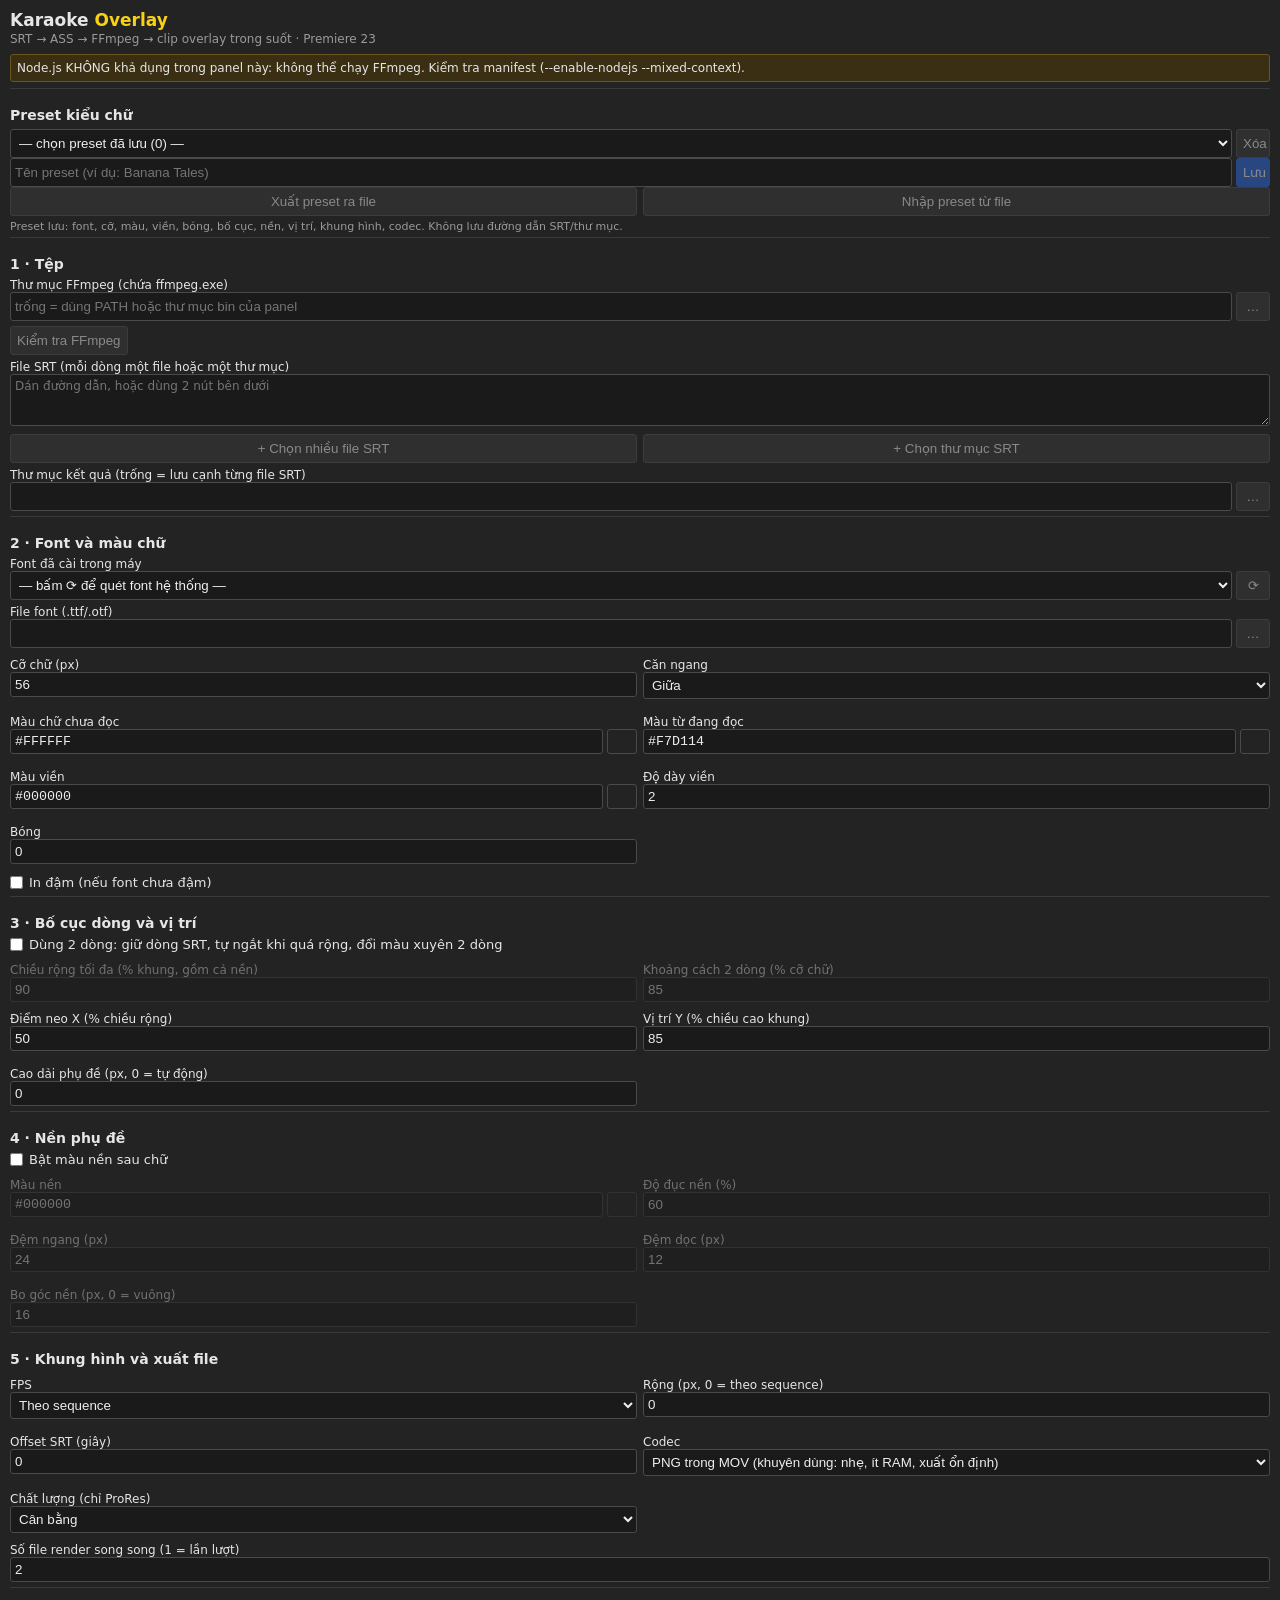
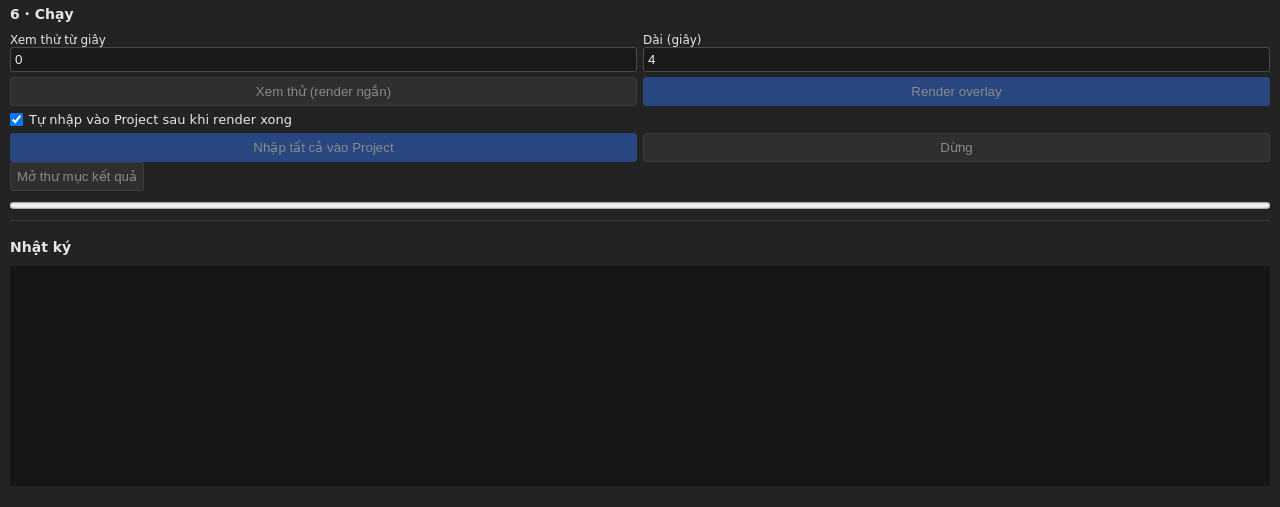
==== commit 517545e8: "Overlay panel: PNG-in-MOV is the default codec Confirmed on the user's machine: PNG exports without " ====
--- a/extension/overlay.html
+++ b/extension/overlay.html
@@ -63,8 +63,8 @@
 <label>FPS<select id="fps"><option value="auto">Theo sequence</option><option>23.976</option><option>24</option><option>25</option><option>29.97</option><option>30</option><option>50</option><option>59.94</option><option>60</option></select></label>
 <label>Rộng (px, 0 = theo sequence)<input id="width" type="number" min="0" step="2"></label>
 <label>Offset SRT (giây)<input id="offset" type="number" step="0.001"></label>
-<label>Codec<select id="codec"><option value="prores4444">ProRes 4444 (ổn định, khuyên dùng)</option><option value="qtrle">Animation qtrle (nhanh, nhẹ — có thể lỗi khi xuất)</option></select></label>
-<label>Chất lượng ProRes<select id="quality"><option value="high">Cao (file nặng nhất)</option><option value="balanced">Cân bằng</option><option value="light">Nhẹ (file nhỏ nhất)</option></select></label>
+<label>Codec<select id="codec"><option value="png">PNG trong MOV (khuyên dùng: nhẹ, ít RAM, xuất ổn định)</option><option value="prores4444">ProRes 4444 (ổn định nhưng nặng hơn ~2,5 lần)</option><option value="qtrle">Animation qtrle (nhỏ nhất — hay lỗi khi xuất)</option></select></label>
+<label>Chất lượng (chỉ ProRes)<select id="quality"><option value="high">Cao (file nặng nhất)</option><option value="balanced">Cân bằng</option><option value="light">Nhẹ (file nhỏ nhất)</option></select></label>
 </div>
 <label>Số file render song song (1 = lần lượt)<input id="parallel" type="number" min="1" max="6" step="1"></label>
 </section>
